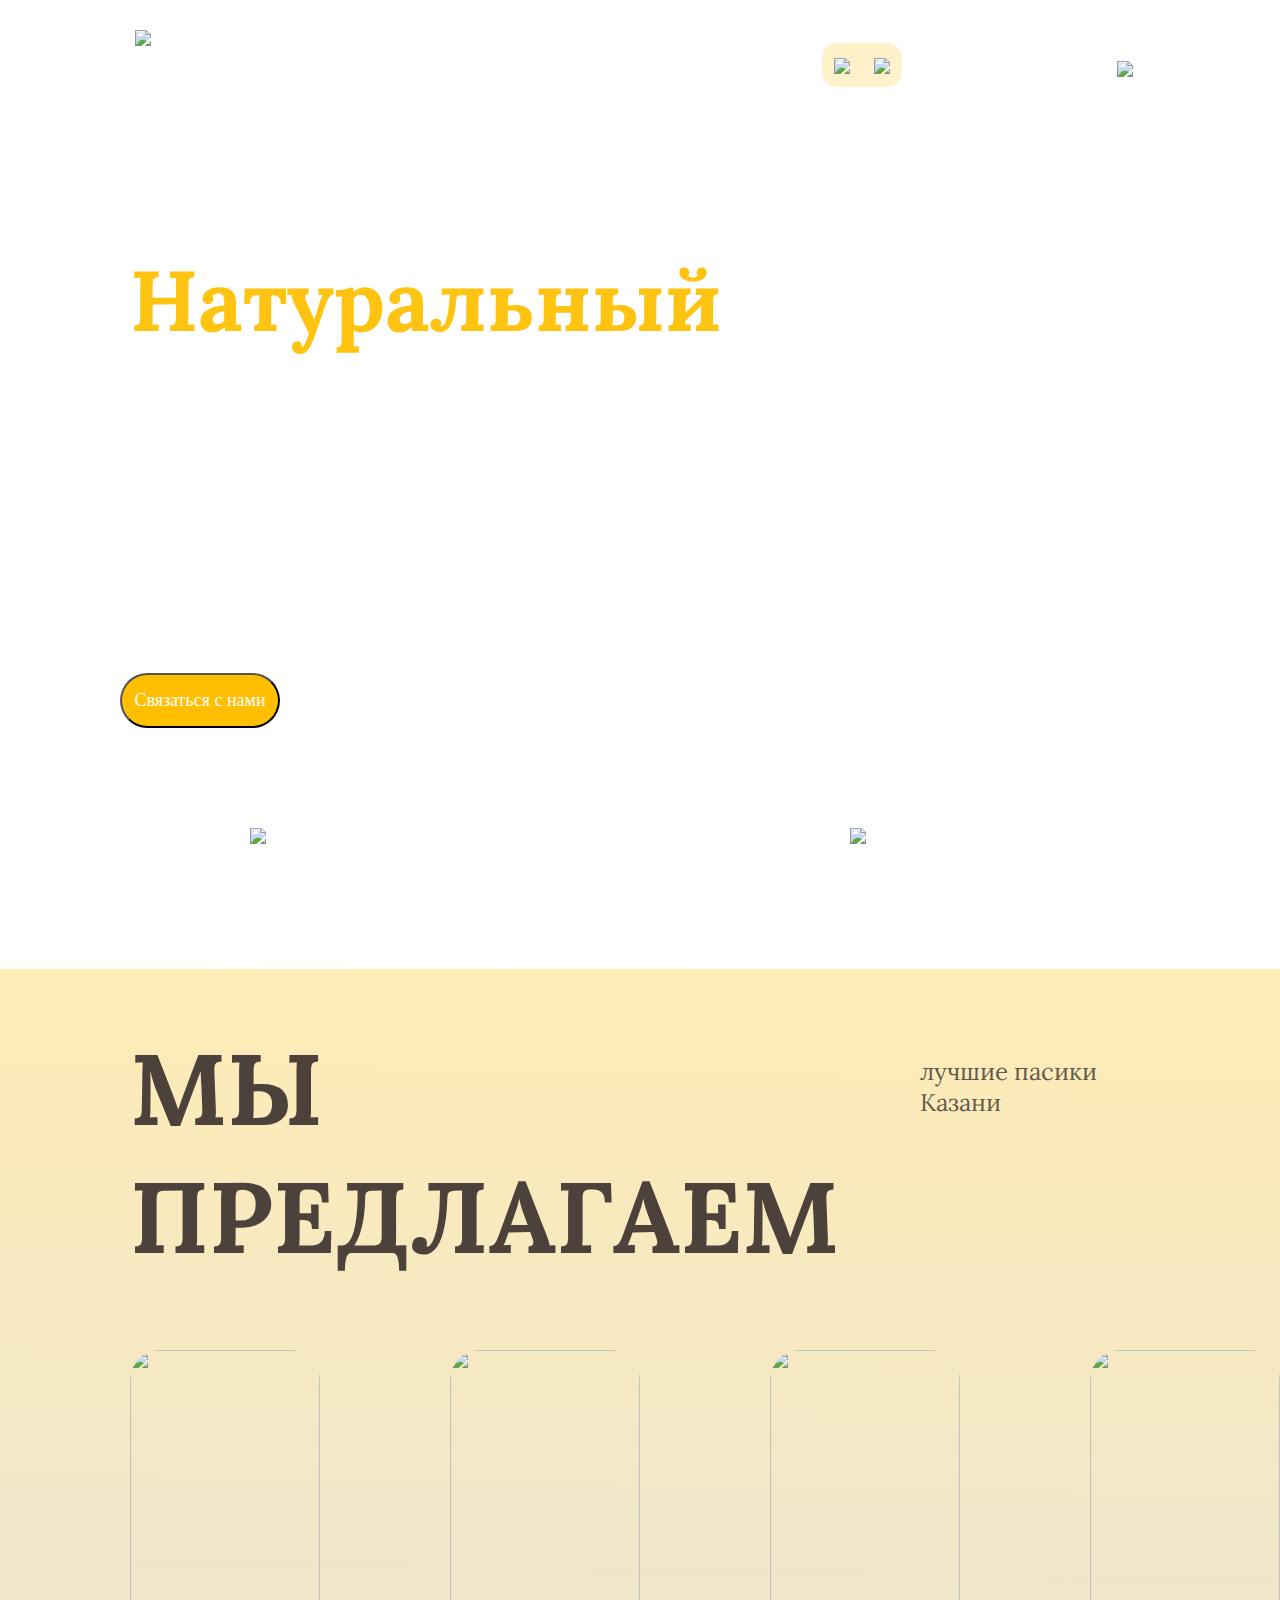
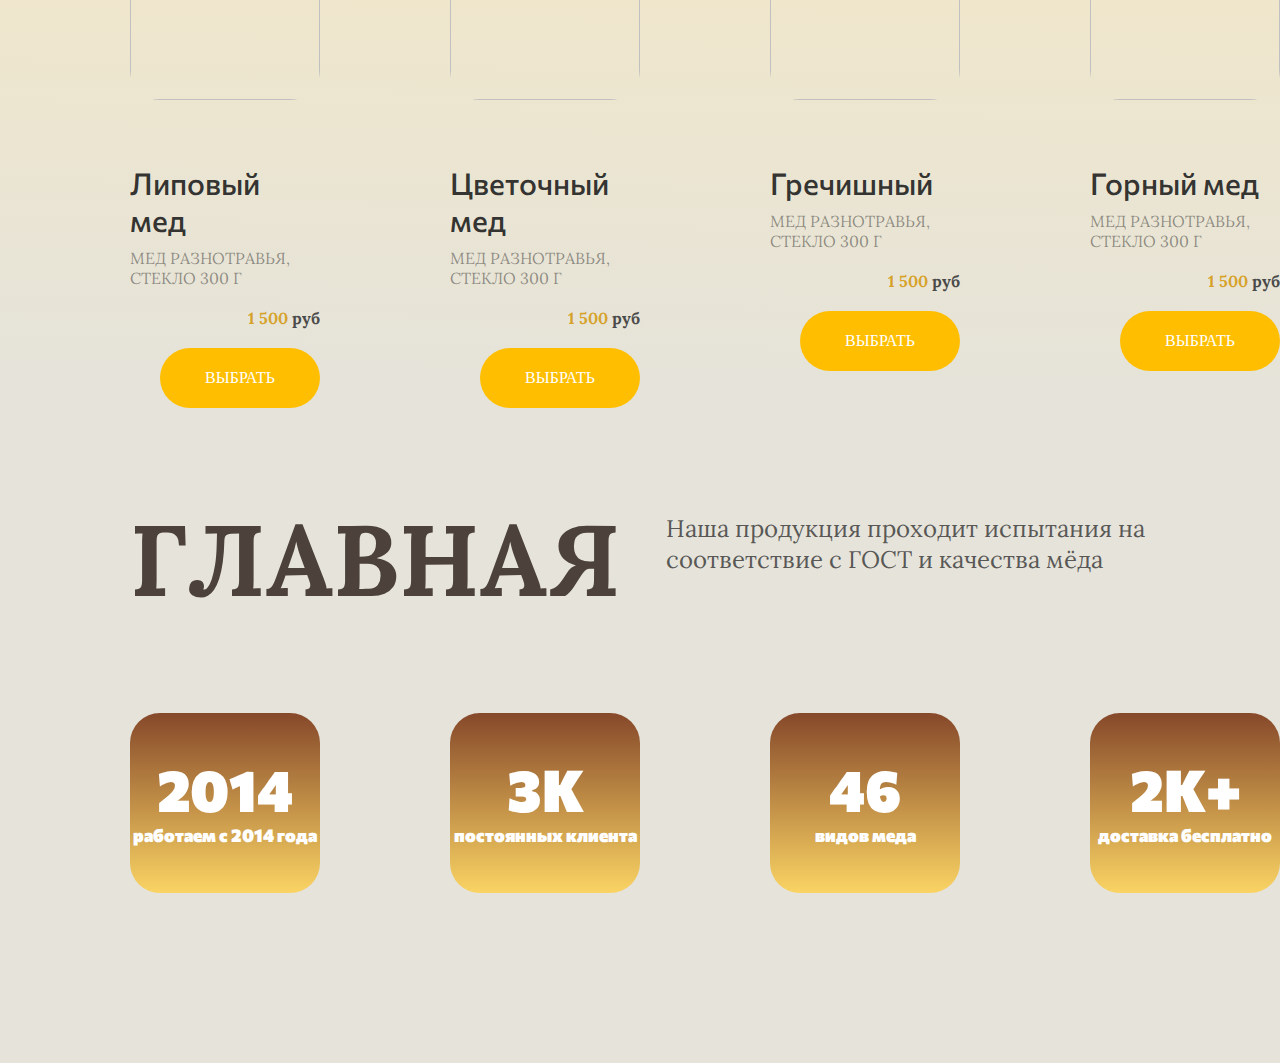
==== index.html @ ee495e3a "first" ====
<!DOCTYPE html>
<html lang="en">
<head>
    <meta charset="UTF-8">
    <meta name="viewport" content="width=device-width, initial-scale=1.0">
    <title>Медовые соты</title>
    <link rel="stylesheet" href="style.css"> 
</head>
<body>
    <main>
        <section class="section1">
            <header>
                <div class="img-icon-header">
                    <img src="img/free-icon-honeycomb-4511518.png">
                </div>
                <div class="icon-text">
                    <h4 style="font-family:  Oswald; font-size: 18px;">Медовые соты</h4>
                    <p style="font-family:  Open Sans; font-size: 13px;">Мед и другие продукты пчеловодства</p>
                </div>
                <div class="contact" id="contact">
                    <div class="icon-contact"><a href="#"><img src="img/free-icon-vk-logo-of-social-network-39699.png"></div></a>
                    <div class="icon-contact"><a href="#"><img src="img/free-icon-youtube-152810.png"></div></a>
                </div>
                <div class="contact-number" id="contact-number">
                    <p style="font-family:  Oswald; font-size: 16px;">+7(000)000-00-00</p>
                    <p style="font-family:  Open Sans; font-size: 12px;">Казань</p>
                </div>
                
                <button class="icon-menu" id="burger-btn"><img src="img/icon-menu.png"></button>
                <div id="burger-menu" class="burger-menu">
                    <a class="nav-items-menu" href="#">ГЛАВНАЯ</a>
                    <a class="nav-items-menu" href="#">ПРОДУКЦИЯ</a>
                    <a class="nav-items-menu" href="#">О КОМПАНИИ</a>
                    <a class="nav-items-menu" href="#">НОВОСТИ</a>
                    <a class="nav-items-menu" href="#">ОТЗЫВЫ</a>
                    <a class="nav-items-menu" href="#">КОНТАКТЫ</a>
                </div>

            
            </header>
            <div class="box-text1">
                <div><h2 style="font-family: Lora, sans-serif; padding-left: 10px; font-size: 85px; color: rgba(255, 190, 0, 0.93); height: 70px;">Натуральный</h2></div>
                <div><h1 style="font-family:  Montserrat; font-size: 200px; font-weight: 900;">МЕД</h1></div>
                <div><p style="font-family:  Open Sans; font-size: 16px; padding-left: 10px;">фасован вручную<br> не разбавлен<br> произведен здоровыми пчелами</p></div>
                <button class="button1" id="myBtn">Связаться с нами</button>
                <div class="FonForm" id="modal">
                    <div class="Form">
                        <span class="close">&times;</span>
                        <h3 class="title-med-box">СВЯЗАТЬСЯ С НАМИ</h3>
                        <p class="text-form">Задайте вопрос и специалист проконсультирует<br>Вас через 10 минут</p>
                        <p class="tag-name">Имя:</p>
                        <input type="text" class="form-input" id="name">
                        <p class="tag-name">Телефон:</p>
                        <input type="" class="form-input" id="number">
                        <p class="tag-name">Коментарий:</p>
                        <input type="text "class="form-input" id="comment">
                        <button class="button" id="submit" type="reset">Отправить</button>
                        <div class="FonModal" id="FonModal">
                            <div class="modal" >
                                <span class="close2">&times;</span>
                                <h1>Заявка отправлена</h1>
                            </div>
                    </div>
                </div>
                <script src="javascript.js"></script>
            </div>
            <div class="quality">
                <div class="quality-box">
                    <img src="img/quality.png">
                    <div class="quality-text">
                        <h4 style='font-family: Oswald; font-size: 24px;'>Из экологически чистых районов</h4>
                        <p style='font-family: Oswald; font-size: 16px;'>Мы находимся в горах</p>
                    </div>
                </div>
                <div class="quality-box">
                    <img src="img/quality.png">
                    <div class="quality-text">
                        <h4 style='font-family: Oswald; font-size: 24px;'>Гарантия высокого результата</h4>
                        <p style='font-family: Oswald; font-size: 16px;'>Не содержит добавки и консерванты</p>
                    </div>
                </div>
            </div>
        </section>
        <section class="section2">
            <div class="head-section">
                <div class="head-section-left">
                    <h1>МЫ ПРЕДЛАГАЕМ</h1>
                </div>
                <div class="head-section-right">
                    <p>лучшие пасики Казани</p>
                </div>
            </div>
            <div style="display: flex;">
                <div class="med-box">
                    <img class="foto-med-box" src="img/Lp.png">
                    <h4 class="title-med-box">Липовый мед</h4>
                    <p class="text-med-box">МЕД РАЗНОТРАВЬЯ, СТЕКЛО 300 Г</p>
                    <div class="price-med-box"><h6>1 500 <b>руб</b></h6></div>
                    <div class="button-med-box"><a href="#">ВЫБРАТЬ</a></div>
                </div>
                <div class="med-box">
                    <img class="foto-med-box" src="img/FM.png">
                    <h4 class="title-med-box">Цветочный мед</h4>
                    <p class="text-med-box">МЕД РАЗНОТРАВЬЯ, СТЕКЛО 300 Г</p>
                    <div class="price-med-box"><h6>1 500 <b>руб</b></h6></div>
                    <div class="button-med-box"><a href="#">ВЫБРАТЬ</a></div>
                </div>
                <div class="med-box">
                    <img class="foto-med-box" src="img/G.png">
                    <h4 class="title-med-box">Гречишный</h4>
                    <p class="text-med-box">МЕД РАЗНОТРАВЬЯ, СТЕКЛО 300 Г</p>
                    <div class="price-med-box"><h6>1 500 <b>руб</b></h6></div>
                    <div class="button-med-box"><a href="#">ВЫБРАТЬ</a></div>
                </div>
                <div class="med-box">
                    <img class="foto-med-box" src="img/GM.png">
                    <h4 class="title-med-box">Горный мед</h4>
                    <p class="text-med-box">МЕД РАЗНОТРАВЬЯ, СТЕКЛО 300 Г</p>
                    <div class="price-med-box"><h6>1 500 <b>руб</b></h6></div>
                    <div class="button-med-box"><a href="#">ВЫБРАТЬ</a></div>
                </div>
            </div>
            <div class="head-section">
                <div class="head-section-left">
                    <h1>ГЛАВНАЯ</h1>
                </div>
                <div style="margin-top: 18px;" class="head-section-right">
                    <p>Наша продукция проходит испытания на<br> соответствие с ГОСТ и качества мёда</p>
                </div>
            </div>
            <div class="about">
                <div class="about-box">
                    <h2 class="about-title">2014</h2>
                    <p class="about-text">работаем с 2014 года</p>
                </div>
                <div class="about-box">
                    <h2 class="about-title">3K</h2>
                    <p class="about-text">постоянных клиента</p>
                </div>
                <div class="about-box">
                    <h2 class="about-title">46</h2>
                    <p class="about-text">видов меда</p>
                </div>
                <div class="about-box">
                    <h2 class="about-title">2K+</h2>
                    <p class="about-text">доставка бесплатно</p>
                </div>
            </div>
        </section>
        <section class="section3">
           
        </section>
        <section>
            
        </section>
        <section>
            
            
        </section>
    </main>
</body>
</html>
---- style.css ----
@import url('https://fonts.googleapis.com/css2?family=Lora:ital,wght@0,400;0,500;0,600;0,700;1,400;1,500;1,600;1,700&display=swap');
@import url('https://fonts.googleapis.com/css2?family=Montserrat:ital,wght@0,100;0,200;0,300;0,400;0,500;0,600;0,700;0,800;0,900;1,100;1,200;1,300;1,400;1,500;1,600;1,700;1,800;1,900&display=swap');
@import url('https://fonts.googleapis.com/css2?family=Commissioner:wght@100;200;300;400;500;600;700;800;900&family=Montserrat:ital,wght@0,100;0,200;0,300;0,400;0,500;0,600;0,700;0,800;0,900;1,100;1,200;1,300;1,400;1,500;1,600;1,700;1,800;1,900&display=swap');
*{
    box-sizing: border-box;
    margin: 0;
    padding: 0;
}
html,body,main{
    height: 100%;
}
body{

}
main{
    
}
img{
    width: 100%;
}
header{
    padding: 30px 0 0 135px;
    display: flex;
    color: white; 
}
a{
    text-decoration: none;
    color:white;
}
b{
    color: #4A4A4A;;
}
.section1{
    background: url(img/Фон1.png) no-repeat;
    background-size: 100%;
}
.img-icon-header{
    width: 70px;
    height: 70px;
}
.icon-text{
    margin: 17px 0 0 5px;
}
.icon-menu{
    margin: 5px;
    width: 70px;
    height: 70px;
    margin-right: 120px;
    background:none;
    border:none;
    transition: all 300ms ease-in;
}

.icon-menu.show1{
    transform: translateX(-50px);
}
.contact.show2{
    transform: translateX(-50px);
}
.contact-number.show3{
    transform: translateX(-50px);
}

.icon-menu:hover{
    margin: 10px 120px 10px 15px;
    padding-right: 5px;
    width: 60px;
    height: 60px;
    cursor: pointer;

}
.nav-items-menu{
    height: 70px;
    padding: 0 20px;
    display: flex;
    align-items: center;
    justify-content: left;
    cursor: pointer;
}
.nav-items-menu:hover{
    background: rgba(255, 190, 0, 0.70);
}



.burger-menu{
    position: fixed;
    right: 0;
    top: 0;
    background-color: rgba(0, 0, 0, 0.9);
    height: 100%;
    width: 170px;
    transform: translateX(170px);
    transition: all 300ms ease-in;
}
.burger-menu.show{
    transform: translateX(0);
}

.contact{
    display: flex;
    width: 80px;
    height: 44px;
    margin: 13px 5px 0 auto;
    border-radius: 15px;
    background: linear-gradient(0deg, rgba(255, 255, 255, 0.70) 0%, rgba(255, 255, 255, 0.70) 100%), rgba(255, 190, 0, 0.70);
    transition: all 300ms ease-in;
}
.icon-contact{
    width: 20px;
    height: 20px;
    margin: 15px 12px 0 12px;
}
.contact-number{
    margin: 20px 30px 0 30px;
    transition: all 300ms ease-in;
}
.box-text1{
    color: white;
    margin: 135px 0 0 120px;
    
}
.button{
    width: 160px;
    height: 55px;
    border-radius: 72px;
    background: #FFBE00;
    font-family: Oswald;
    color:white;
    font-size: 20px;
    text-align: center;
    margin: 35px 0 0 80px;
}
.button1{
    width: 160px;
    height: 55px;
    border-radius: 72px;
    background: #FFBE00;
    font-family: Oswald;
    color:white;
    font-size: 18px;
    text-align: center;
    margin:  60px 0 0 0;
    transition: all 300ms ease-in;
}

.button1:hover{
    width: 150px;
    height: 45px;
    margin: 65px 5px 5px 5px;
    font-size: 17px;
}


.quality{
    display: flex;
    margin: 100px 0 0 130px;
    color:white;
}
.quality-box{
    display: flex;
    width: 500px;
    height: 75px;
    margin: 0 100px 66px 0;
    padding: 0 0 0 0;
}
.quality-text{
    width: 2200px;
    height: 80px;
    margin: 16px 0 0 30px;
}
.section2{
    background:  linear-gradient(181deg, rgba(255, 232, 166, 0.83) 0.52%, #E5E3DA 60.5%);
    background-size: 100%;
    padding: 0 0 20px 0;
}
.head-section{
    display: flex;
    margin: 0 0 0 130px;
    padding: 55px 0 0 0;
}
.head-section-right{
    color: rgba(26, 26, 26, 0.71);
    font-family: Lora;
    font-size: 24px;
    margin: 32px 135px 0 0;
}
.head-section-left{
    color: #4C423B;
    font-family: Lora;
    font-size: 50px;
    font-weight: 700;
    margin: 0 auto 0 0;
}
.med-box{
    width: 300px;
    height: 600px;
    margin: 70px 0 90px 130px;
    border-radius: 35px;
    
}
.foto-med-box{
    height: 350px;
    border-radius: 30px;
    transition: all 200ms ease-in;
}
.foto-med-box:hover{
    height: 365px;
    width: 315px;
    margin: -10px 0 0 -10px;
    
}
.title-med-box{
    color: rgba(27, 27, 27, 0.90);
    font-family: Commissioner;
    font-size: 30px;
    font-weight: 500;
    margin: 40px 0 0 0;
    padding: 20px 20px 0 0;
}
.text-med-box{
    color: rgba(27, 27, 27, 0.45);
    font-family: Lora;
    font-size: 16px;
    margin: 10px 0 0 0;
}
.price-med-box{
    color: rgba(211, 147, 0, 0.81);
    font-family: Lora;
    font-size: 24px;
    font-style: normal;
    font-weight: 700;
    margin: 20px 0 0 0;
    text-align: right;
}
.button-med-box{
    border-radius: 72px;
    background: #FFBE00;
    width: 160px;
    height: 60px;
    text-align: center;
    padding: 21px 0 0 0;
    margin: 20px 0 0 auto;
}
.about{
    display: flex;
    text-align: center;
}
.about-box{
    width: 300px;
    height: 180px;
    border-radius: 30px;
    background: linear-gradient(180deg, rgba(112, 37, 1, 0.81) 0%, rgba(255, 208, 72, 0.81) 100%);
    margin: 90px 0 150px 130px;
}
.about-box:hover{
    width: 310px;
    height: 190px;
    margin: 85px 0 145px 125px;
    font-size: ;
}
.about-title{
    color: #FFF;
    font-family: Commissioner;
    font-size: 58px;
    font-weight: 900;
    margin-top: 40px;
}
.about-text{
    color: #FFF;
    font-family: Commissioner;
    font-size: 18px;
    font-weight: 900;
}
.FonForm{
    background-color: rgba(0, 0, 0, 0.81);
    display: none;
    position: fixed;
    top: 0;
    left: 0;
    right: 0;
    height: 100%;
    width: 100%;
    overflow: auto;
    align-items:center;
}
.Form{
    margin: 10% auto 0 auto;
    padding: 0 30px 0 30px;
    width: 375px;
    height: 510px;
    background-color:white;
    border-radius: 35px;
    filter: drop-shadow(0px 8px 8px rgba(0, 0, 0, 0.25));
    color:black;
    
}
.FonModal{
    background-color: rgba(0, 0, 0, 0.1);
    display: none;
    position: fixed;
    top: 0;
    left: 0;
    right: 0;
    overflow: auto;
    align-items:center;
    height: 100%;
    width: 100%;
}

.modal{
    margin: 40% auto 0 auto;
    padding: 0 30px 0 30px;
    width: 375px;
    height: 200px;
    background-color: #FFBE00;
    font-size: 24px;
    border-radius: 35px;
    border: 3px solid #ca9d17;
    color:white;
    padding: 20% 0 0 27px;
}
.close2{
    position: absolute;
    color:red;
    float: right;
    font-size: 32px;
    font-weight: bold;
    top: 160px;
    right: 20px;
    cursor:pointer;
}


.text-form{
    font-size: 14px;
    margin: 25px 0;
}
.form-input{
    width: 100%;
    height: 40px;
    border-radius: 14px;
    border: 1px solid #D9D9D9;
    background: #D9D9D9;
}

.tag-name{
    font-size: 18px;
    margin: 15px 0 5px 0;
}

.close{
    position: absolute;
    color:red;
    float: right;
    font-size: 32px;
    font-weight: bold;
    top: 10px;
    right: 20px;
    cursor:pointer;
}
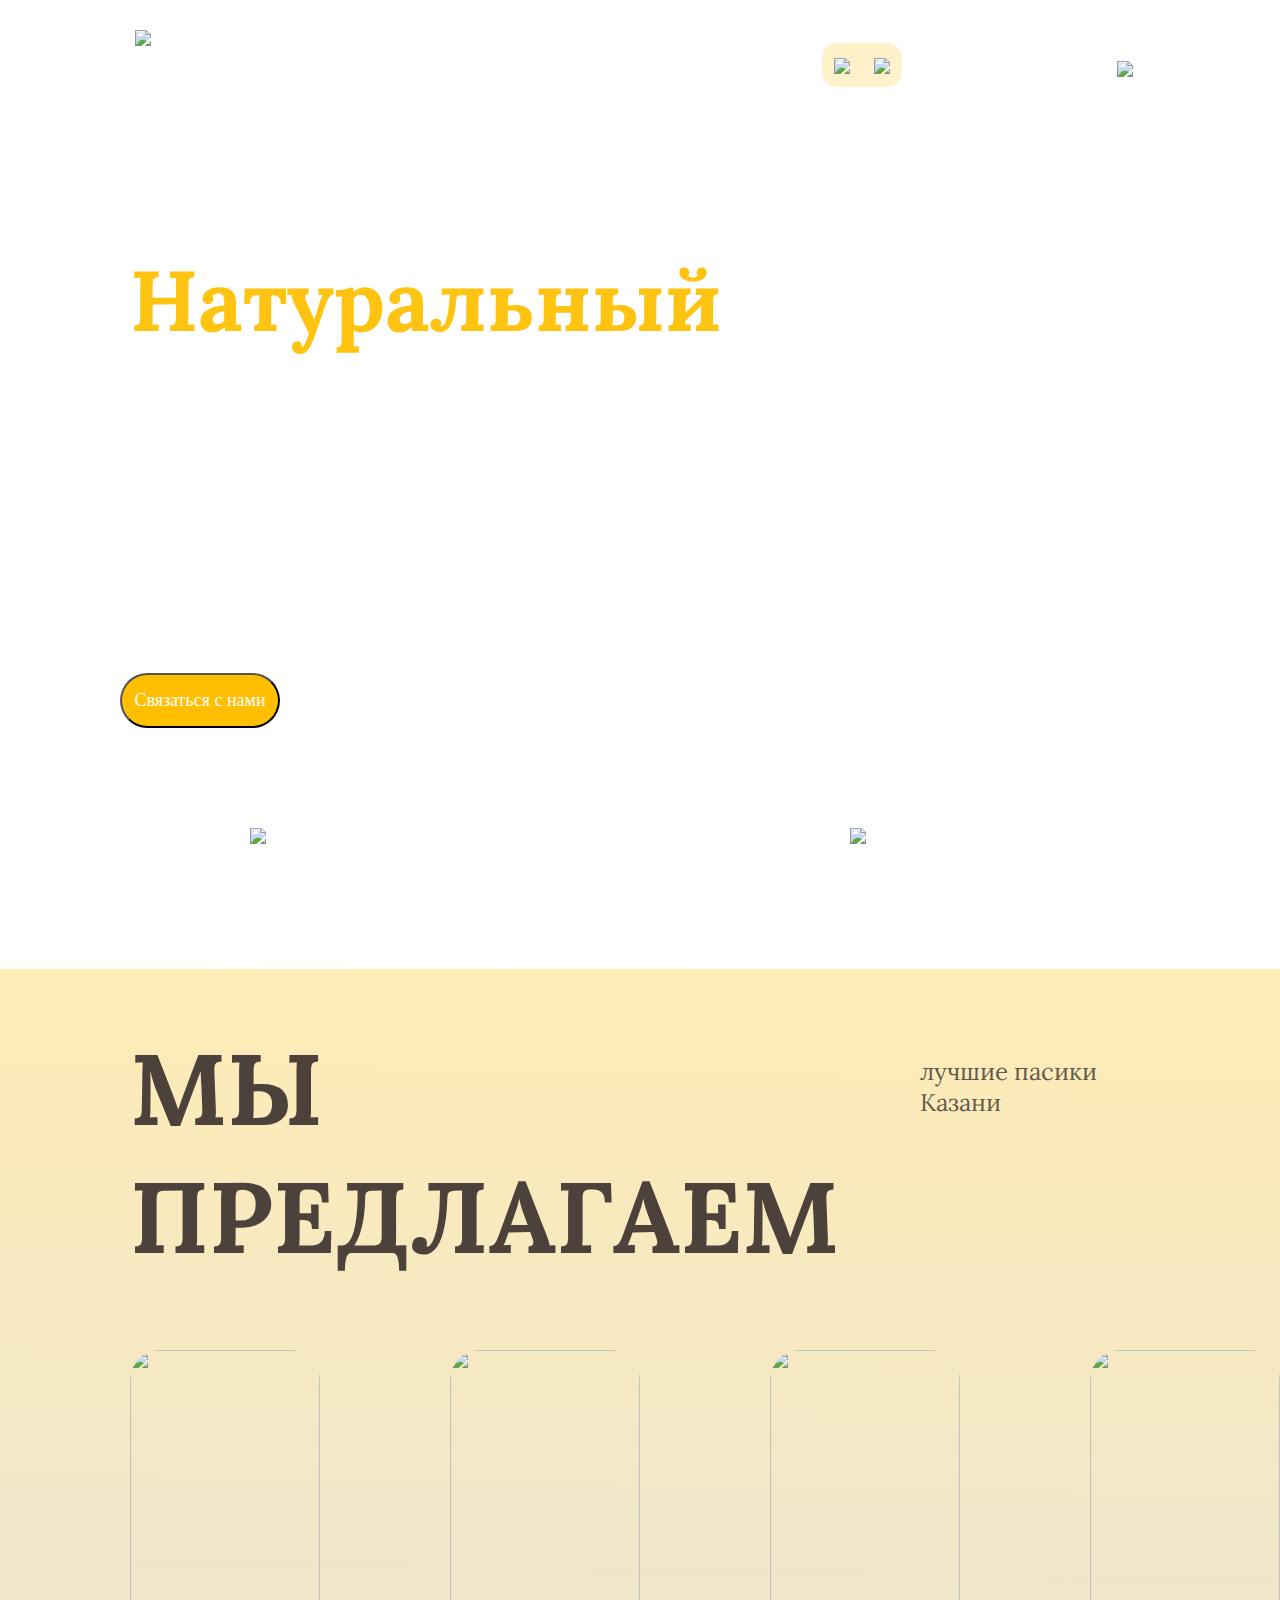
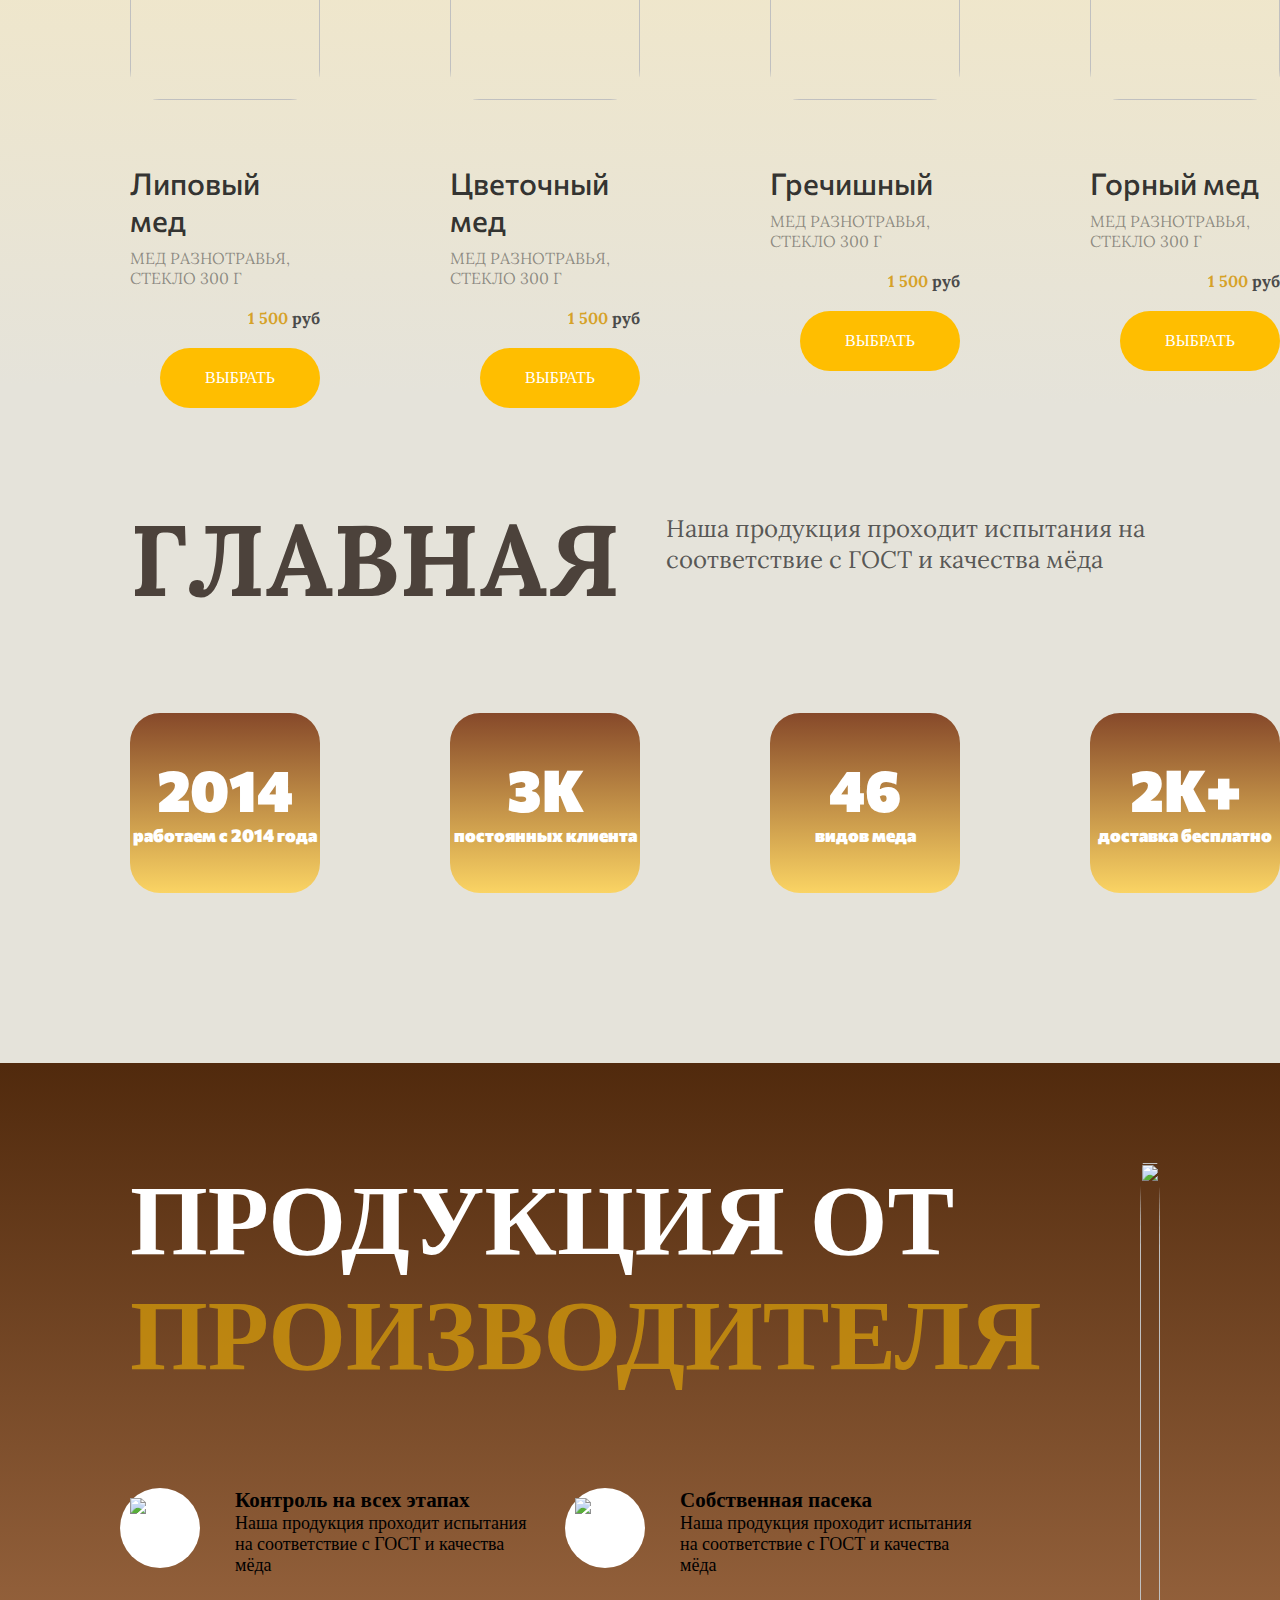
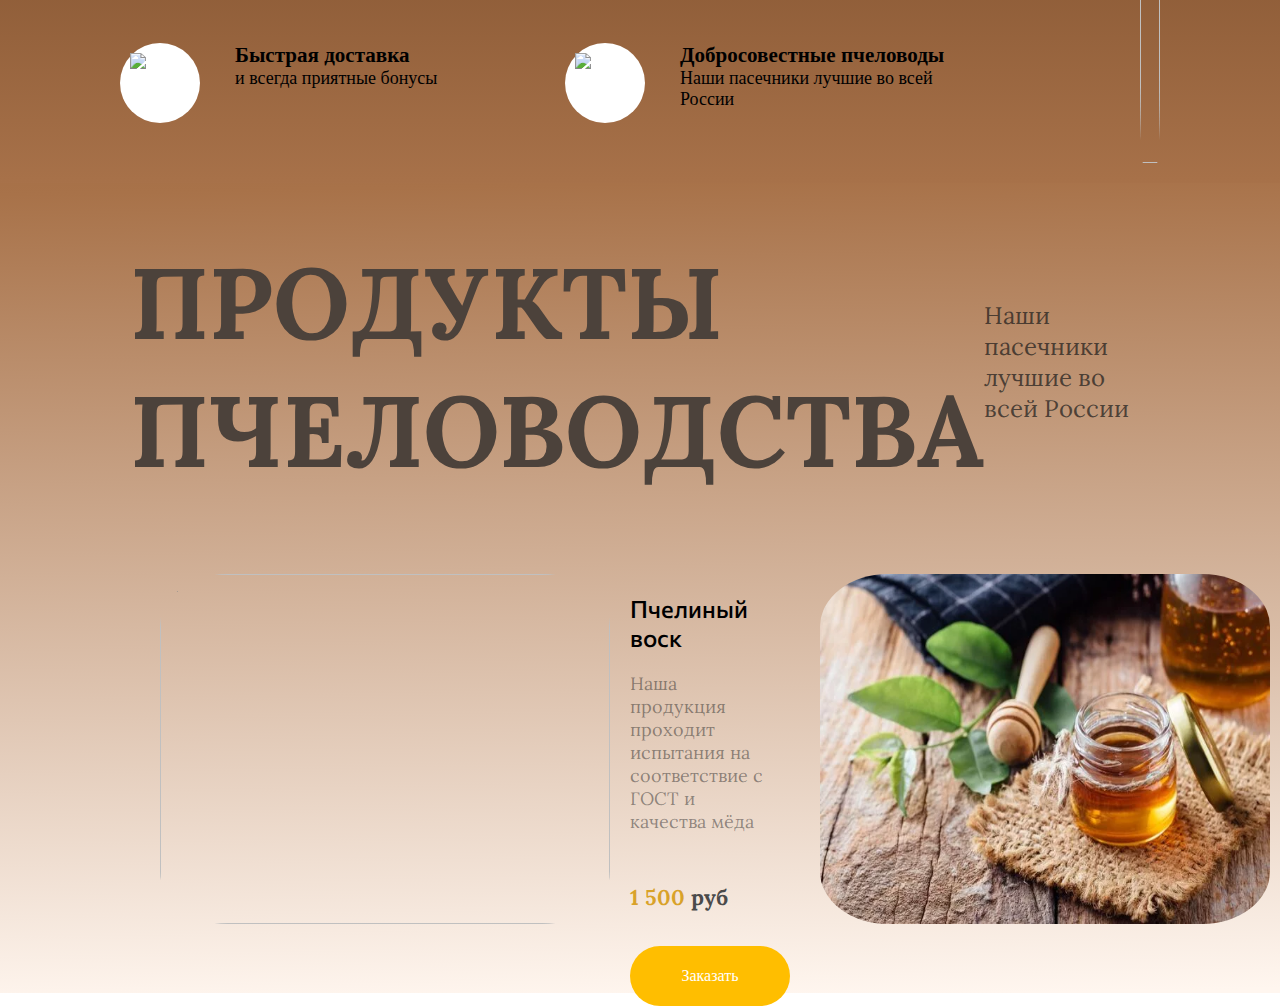
==== commit 6e4e0d1d: "Med-1" ====
--- a/index.html
+++ b/index.html
@@ -148,14 +148,88 @@
             </div>
         </section>
         <section class="section3">
-           
-        </section>
-        <section>
+            <div>
+                <div class="head-section2-left">
+                    <h1><b style="color: white;">ПРОДУКЦИЯ ОТ</b><br> ПРОИЗВОДИТЕЛЯ</h1>
+                </div>
+                <div class="box-all-content">
+                    <div class="line-box">
+                        <div class="fon-icon"><img src="img/free-icon-honey-2770761.png"></div>
+                        <div class="text-content">
+                            <h3>Контроль на всех этапах</h3>
+                            <p>Наша продукция проходит испытания на соответствие с ГОСТ и качества мёда</p>
+                        </div>
+                    </div>
+                    <div class="line-box">
+                        <div class="fon-icon"><img src="img/free-icon-bee-box-6328151.png"></div>
+                        <div class="text-content">
+                            <h3>Собственная пасека</h3>
+                            <p>Наша продукция проходит испытания на соответствие с ГОСТ и качества мёда</p>
+                        </div>
+                    </div>
+                </div>
+                <div class="box-all-content">
+                    <div class="line-box">
+                        <div class="fon-icon"><img src="img/free-icon-bee-1772167.png"></div>
+                        <div class="text-content">
+                            <h3>Быстрая доставка</h3>
+                            <p>и всегда приятные бонусы</p>
+                        </div>
+                    </div>
+                    <div class="line-box">
+                        <div class="fon-icon"><img src="img/free-icon-honeycomb-4511601.png"></div>
+                        <div class="text-content">
+                            <h3>Добросовестные пчеловоды</h3>
+                            <p>Наши пасечники лучшие во всей России</p>
+                        </div>
+                    </div>
+                </div>
+            </div>
+            <div class="med-photo-r">
+                <img style="border-radius: 15%; height: 600px;" src="img/med-sehn3.webp">
+            </div>
+        </section>
+        <section class="section4">
+                <div class="head-section">
+                    <div class="head-section-left">
+                        <h1>ПРОДУКТЫ <br> ПЧЕЛОВОДСТВА</h1>
+                    </div>
+                    <div class="head-section-right">
+                        <p style="margin-top: 30px;">Наши пасечники лучшие во всей России</p>
+                    </div>
+                    </div>
+                    <div>
+                        <div class="box-section4">
+                            <div>
+                                <img class="img-section4" src="img/54739744_2.webp">
+                            </div>
+                            <div>
+                                <h4 class="title-box-section4">Пчелиный воск</h4>
+                                <p class="text-box-section4">Наша продукция проходит испытания на соответствие с ГОСТ и качества мёда</p>
+                                <div class="box-btn">
+                                    <div class="price-med-box" style="text-align: left; font-size: 32px;"><h6>1 500 <b>руб</b></h6></div>
+                                    <div class="button-med-box" style="margin: 35px 0 0 0;"><a href="#">Заказать</a></div>
+                                </div>
+                            </div>
+                            <div>
+                                <img class="img-section4" src="Img/55015138_2.webp">
+                            </div>
+                            <div>
+                                <h4 class="title-box-section4">Прополис</h4>
+                                <p class="text-box-section4">Наша продукция проходит испытания на соответствие с ГОСТ и качества мёда</p>
+                                <div class="box-btn">
+                                    <div class="price-med-box" style="text-align: left; font-size: 32px;"><h6>1 500 <b>руб</b></h6></div>
+                                    <div class="button-med-box" style="margin: 35px 0 0 0;""><a href="#">Заказать</a></div>
+                                </div>
+                            </div>
+                        </div>
+                    </div>
+                </div>
+            </div>
+        </section>
+        <section class="section5">
             
-        </section>
-        <section>
-            
-            
+        
         </section>
     </main>
 </body>
--- a/style.css
+++ b/style.css
@@ -257,7 +257,6 @@
     width: 310px;
     height: 190px;
     margin: 85px 0 145px 125px;
-    font-size: ;
 }
 .about-title{
     color: #FFF;
@@ -309,16 +308,15 @@
 }
 
 .modal{
-    margin: 40% auto 0 auto;
-    padding: 0 30px 0 30px;
-    width: 375px;
-    height: 200px;
+    margin: 45% auto 0 auto;
+    padding: 65px 0 0 25px;
+    width: 320px;
+    height: 180px;
     background-color: #FFBE00;
-    font-size: 24px;
+    font-size: 20px;
     border-radius: 35px;
     border: 3px solid #ca9d17;
     color:white;
-    padding: 20% 0 0 27px;
 }
 .close2{
     position: absolute;
@@ -326,8 +324,8 @@
     float: right;
     font-size: 32px;
     font-weight: bold;
-    top: 160px;
-    right: 20px;
+    top: 180px;
+    right: 50px;
     cursor:pointer;
 }
 
@@ -360,13 +358,89 @@
     cursor:pointer;
 }
 
-
-
-
-
-
-
-
-
-
-
+.section3{
+    display: flex;
+    background:linear-gradient(180deg, #512A0D 0.34%, #FDB885 198.68%);
+    width: 100%;
+    height: 80%;
+}
+.head-section2-left{
+    color: rgba(255, 190, 0, 0.53);
+    font-size: 50px;
+    margin: 0 0 0 130px;
+    padding: 100px 0 55px 0;
+}
+.med-photo-r{
+    padding: 100px 0 0 0;
+    margin: 0 120px 0 auto;
+    border-radius: 15px;
+}
+.box-all-content{
+    display: flex;
+    margin: 0 20px 0 120px;
+    font-size: 18px;
+}
+.fon-icon{
+    background-color:white;
+    border-radius: 50%;
+    width: 80px;
+    height: 80px;
+    padding: 10px;
+    margin: 0 35px 35px 0;
+}
+.line-box{
+    display: flex;
+    margin-top: 40px;
+}
+.text-content{
+    width: 300px;
+    margin-right: 30px;
+}
+.section4{
+    height: 90%;
+    background: linear-gradient(179deg, #512A0D -98.19%, #A87249 1.41%, #FFF6EF 99.41%), linear-gradient(179deg, #513E0D -98.19%, #A87249 1.41%, #FFF6EF 99.41%);
+
+}
+
+.box-section4{
+    display: flex;
+    margin: 80px 130px 0 130px;
+}
+.img-section4{
+    width: 450px;
+    height: 350px;
+    border-radius: 15%;
+    margin-left: 30px;
+}
+.title-box-section4{
+    font-family: Commissioner;
+    font-size: 24px;
+    font-style: normal;
+    font-weight: 500;
+    line-height: normal;
+    margin: 20px;
+}
+.text-box-section4{
+    color: rgba(27, 27, 27, 0.45);
+    font-family: Lora;
+    font-size: 18px;
+    font-style: normal;
+    font-weight: 400;
+    line-height: normal;
+    margin: 20px;
+}
+.box-btn{
+    margin: 50px 0 0 20px;
+}
+
+
+
+
+
+
+
+
+
+
+
+
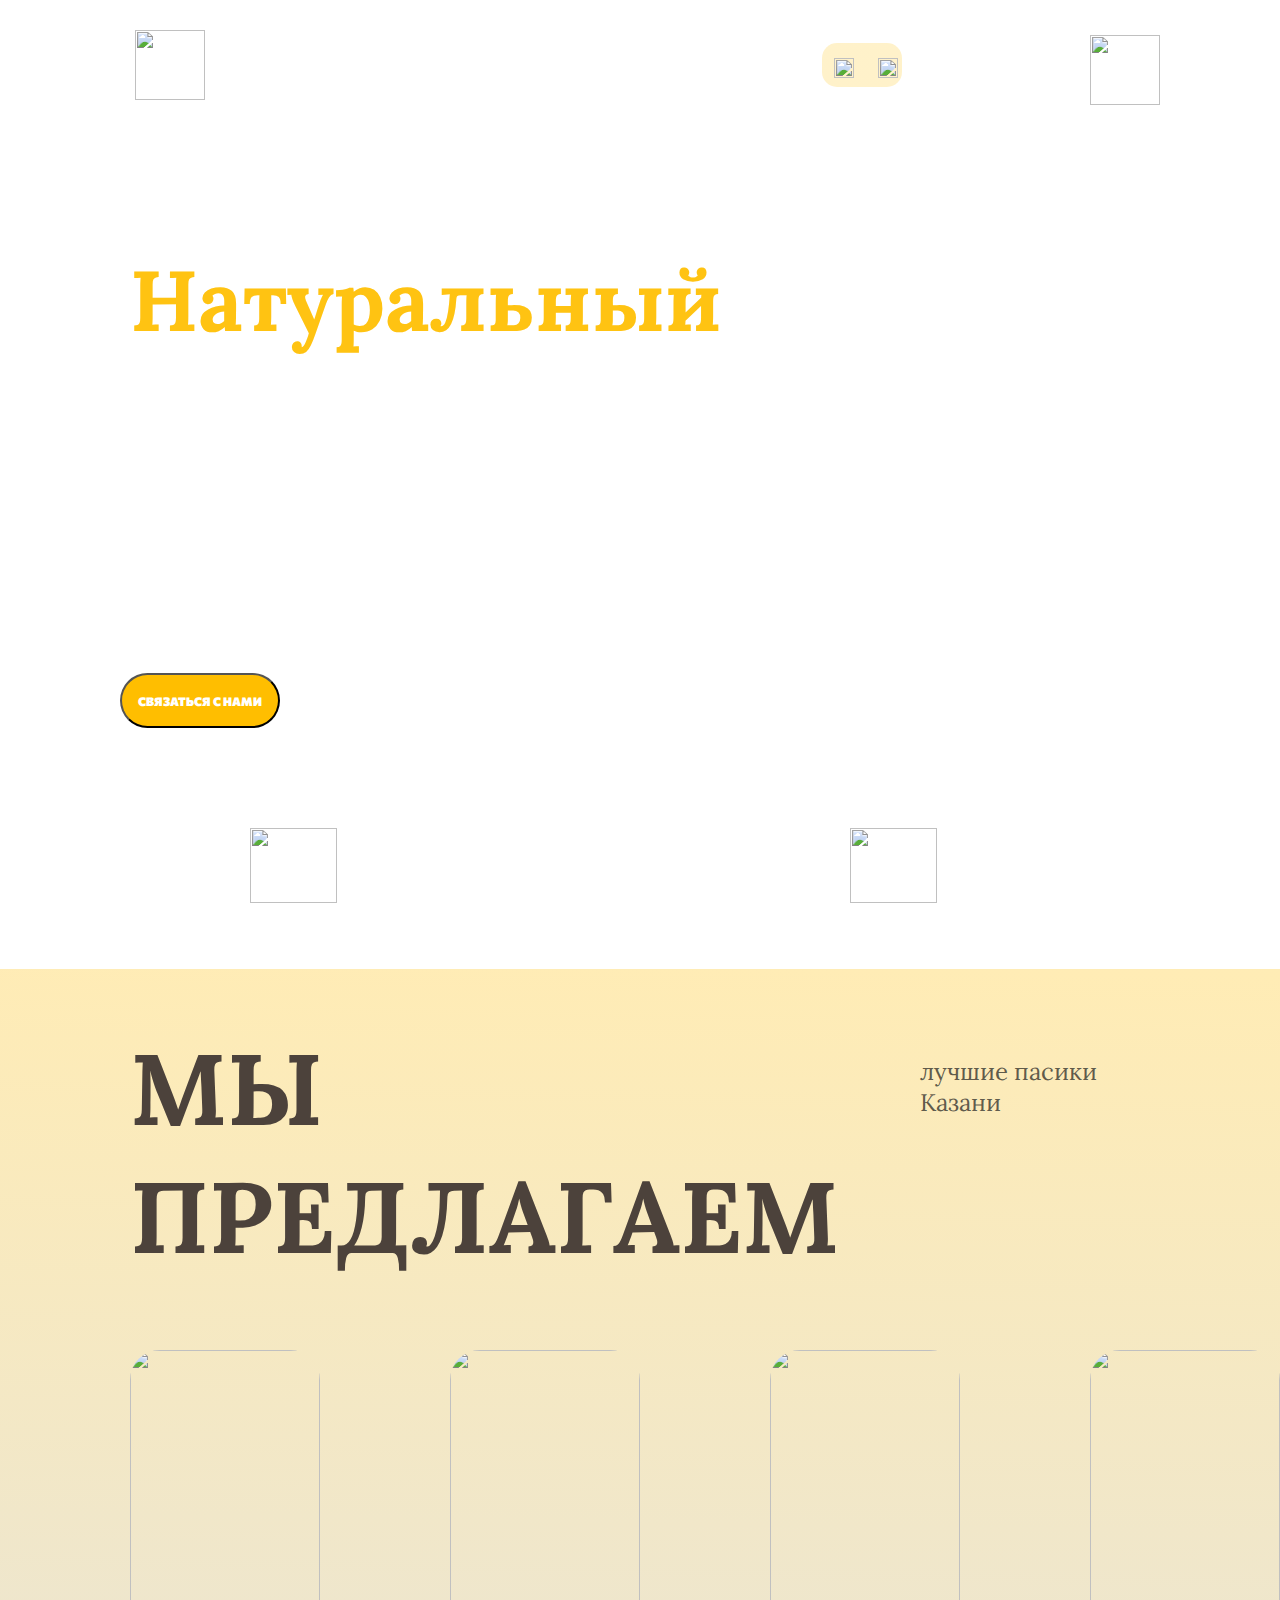
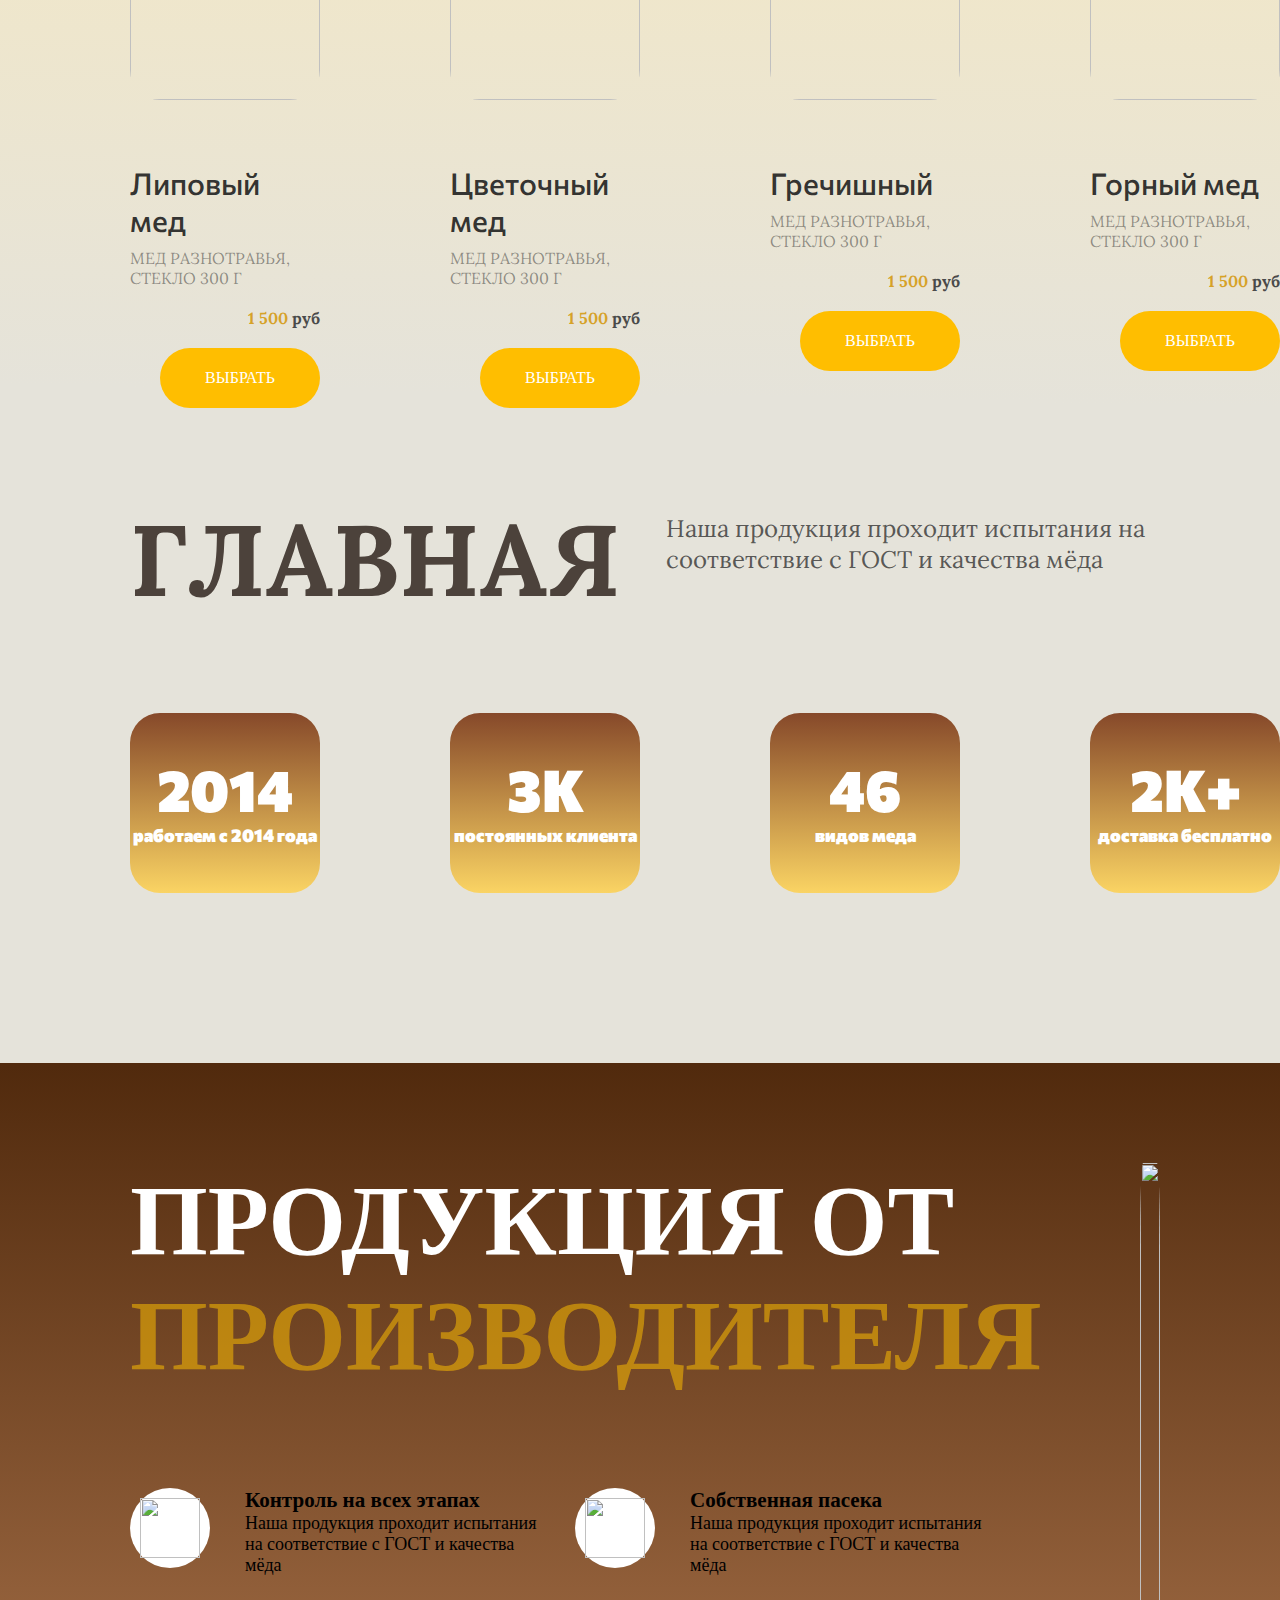
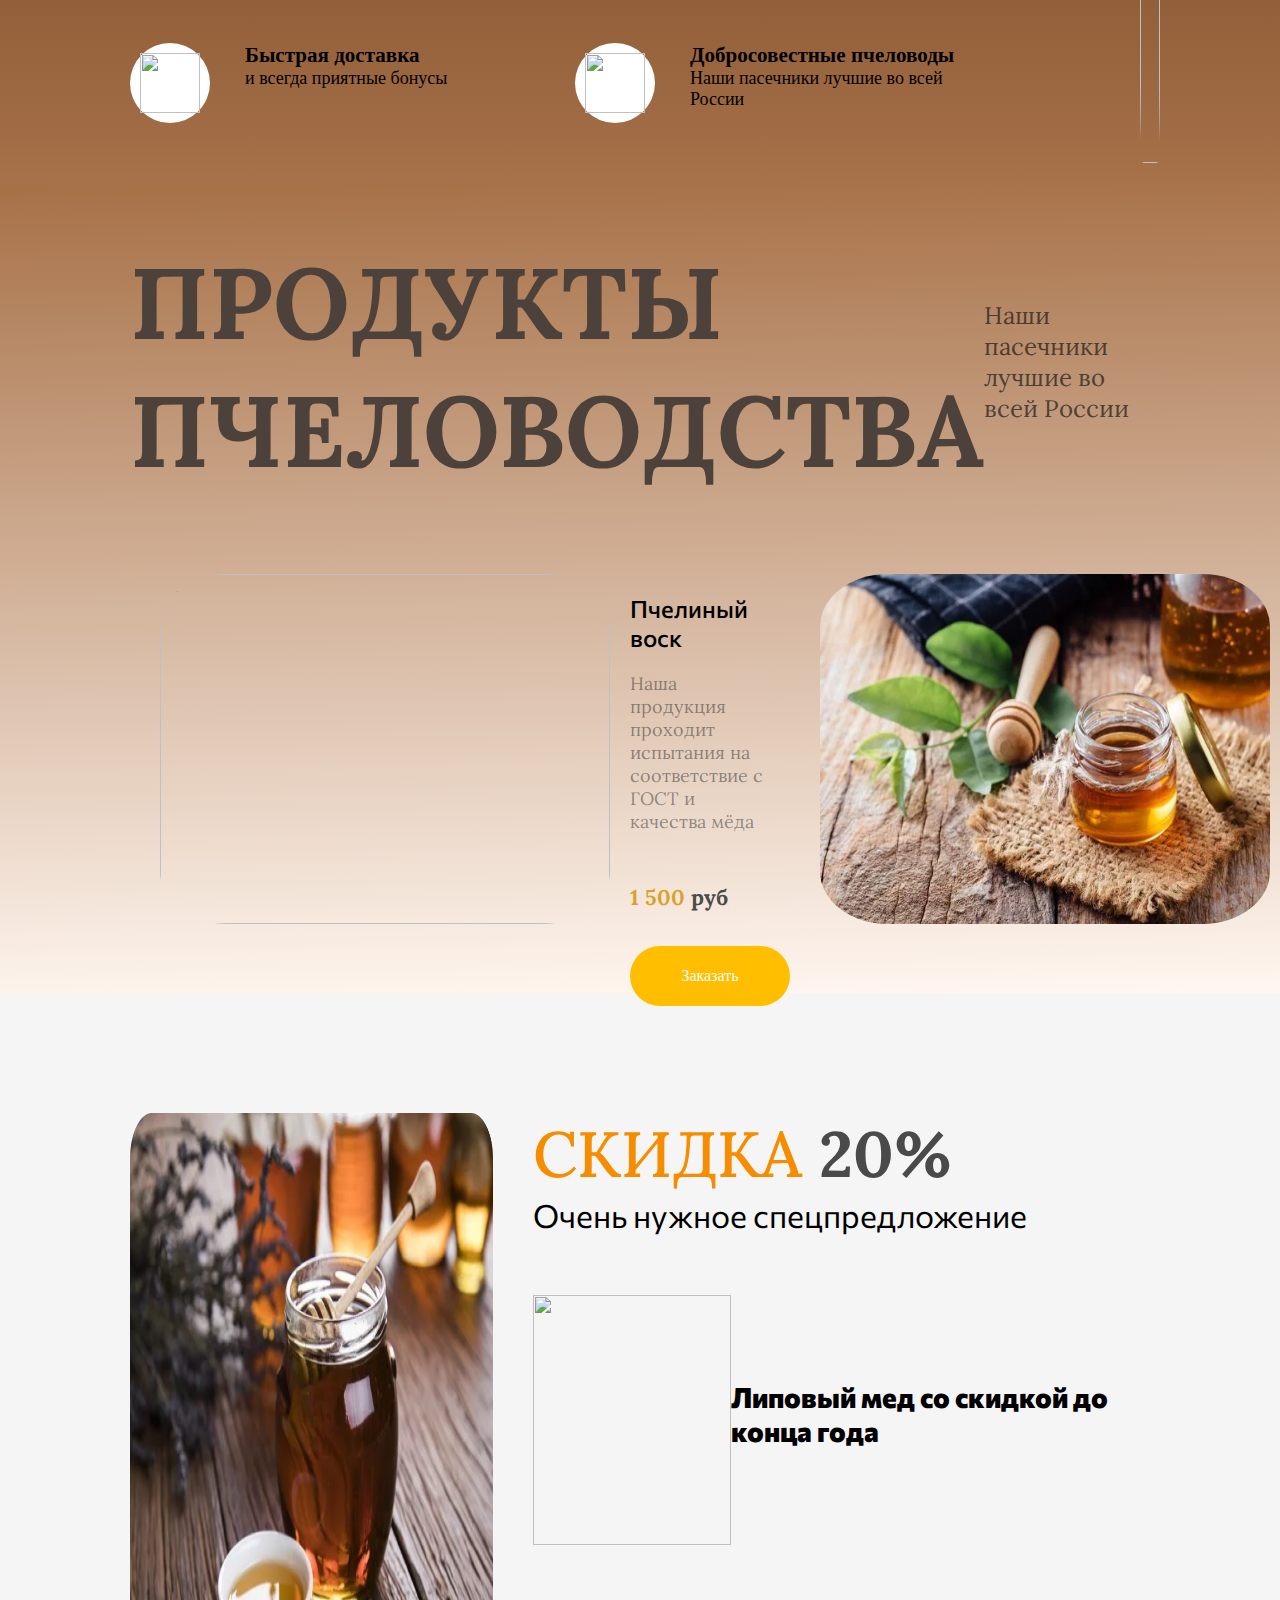
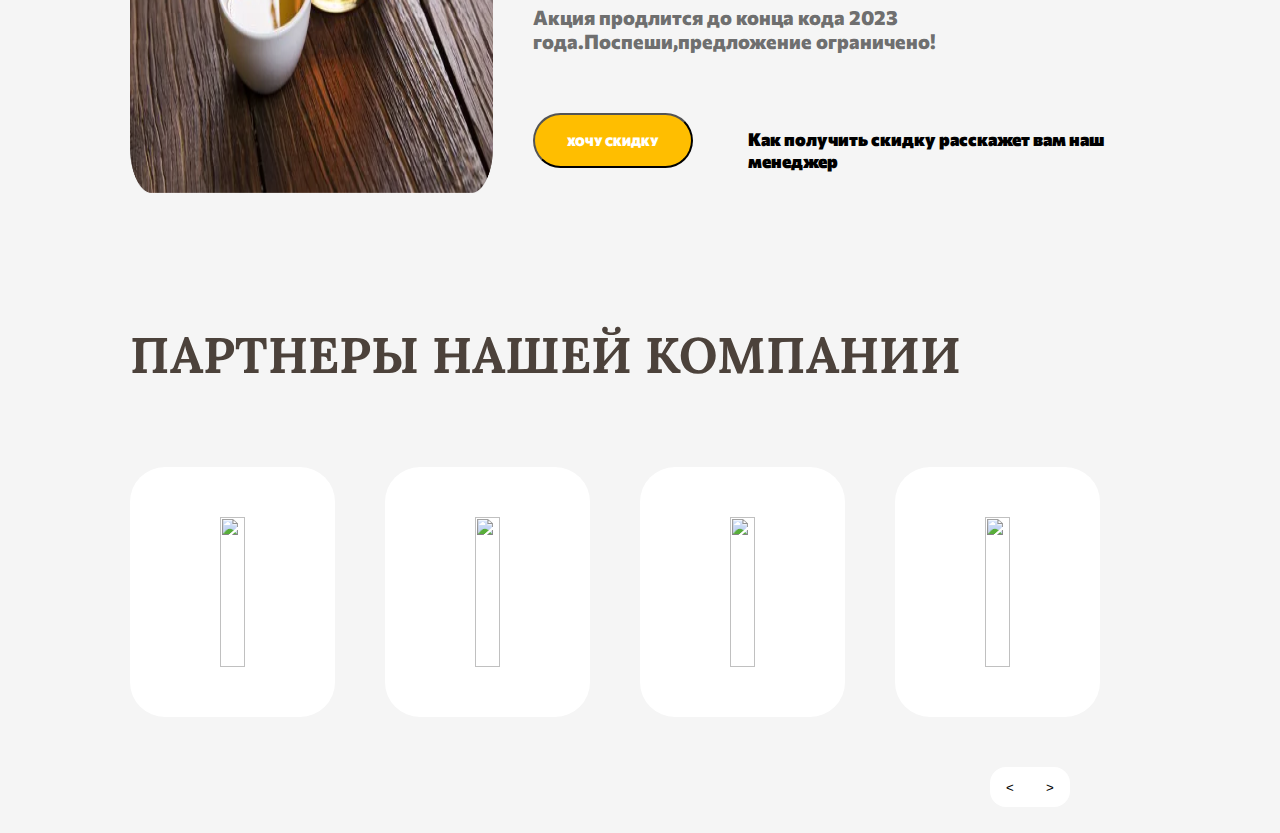
==== commit 58d6fa06: "med-3" ====
--- a/index.html
+++ b/index.html
@@ -42,7 +42,7 @@
                 <div><h2 style="font-family: Lora, sans-serif; padding-left: 10px; font-size: 85px; color: rgba(255, 190, 0, 0.93); height: 70px;">Натуральный</h2></div>
                 <div><h1 style="font-family:  Montserrat; font-size: 200px; font-weight: 900;">МЕД</h1></div>
                 <div><p style="font-family:  Open Sans; font-size: 16px; padding-left: 10px;">фасован вручную<br> не разбавлен<br> произведен здоровыми пчелами</p></div>
-                <button class="button1" id="myBtn">Связаться с нами</button>
+                <button class="button1" id="myBtn">СВЯЗАТЬСЯ С НАМИ</button>
                 <div class="FonForm" id="modal">
                     <div class="Form">
                         <span class="close">&times;</span>
@@ -62,7 +62,7 @@
                             </div>
                     </div>
                 </div>
-                <script src="javascript.js"></script>
+                <script src="main.js"></script>
             </div>
             <div class="quality">
                 <div class="quality-box">
@@ -228,9 +228,43 @@
             </div>
         </section>
         <section class="section5">
-            
-        
-        </section>
+            <div class="img-section-1">
+                <img src="Img/img-section-1.png">
+            </div>
+            <div >
+                <h1 class="title-box-section5">CКИДКА <b>20%</b></h1>
+                <p class="p-section5-1">Очень нужное спецпредложение</p>
+                <div style="display: flex; margin-top: 60px;">
+                    <div class="img-section-2">
+                        <img src="img/ss5.png">
+                    </div>
+                    <div>
+                        <h4 style="margin: 85px 0 0 0; color: #000; font-family: Commissioner; font-size: 28px; font-weight: 800;">Липовый мед со скидкой до конца года</h4>
+                    </div>
+                </div>
+                <p class="p-section5-2">Акция продлится до конца кода 2023 года.Поспеши,предложение ограничено!</p>
+                <div style="display: flex;">
+                    <div><button class="button1">ХОЧУ СКИДКУ</button></div>
+                    <div><h6 class="h6-section5">Как получить скидку расскажет вам наш менеджер</h6></div>
+                </div>
+            </div>
+        </section>
+        <section class="section6">
+            <h1 class="head-section-left">ПАРТНЕРЫ НАШЕЙ КОМПАНИИ</h1>
+            <div style="display: flex;">
+                <div class="img-section6"><img src="img/img-section6-1.png"></div>
+                <div class="img-section6"><img src="img/img-section6-2.png"></div>
+                <div class="img-section6"><img src="img/img-section6-3.png"></div>
+                <div class="img-section6"><img src="img/img-section6-4.png"></div>
+            </div>
+            <div class="sd-btn-box">
+                <button class="sd-btn" style="border-radius: 40% 0 0 40%;">&#60;</button>
+                <button class="sd-btn" style="border-radius: 0 40% 40% 0;">&#62;</button>
+            </div>
+        </section>
+        <footer>
+
+        </footer>
     </main>
 </body>
 </html>--- a/style.css
+++ b/style.css
@@ -17,6 +17,7 @@
 }
 img{
     width: 100%;
+    height: 100%;
 }
 header{
     padding: 30px 0 0 135px;
@@ -136,12 +137,13 @@
     height: 55px;
     border-radius: 72px;
     background: #FFBE00;
-    font-family: Oswald;
     color:white;
-    font-size: 18px;
+    font-size: 12px;
     text-align: center;
     margin:  60px 0 0 0;
     transition: all 300ms ease-in;
+    font-family: Commissioner;
+    font-weight: 900;
 }
 
 .button1:hover{
@@ -377,7 +379,7 @@
 }
 .box-all-content{
     display: flex;
-    margin: 0 20px 0 120px;
+    margin: 0 20px 0 130px;
     font-size: 18px;
 }
 .fon-icon{
@@ -433,14 +435,97 @@
     margin: 50px 0 0 20px;
 }
 
-
-
-
-
-
-
-
-
-
-
-
+.section5{
+    display: flex;
+    width: 100%;
+    height: 90%;
+    padding: 120px 130px 0 130px;
+    background-color: #F5F5F5;
+
+}
+.img-section-1{
+    width: 45%;
+    height: 680px;
+    margin-right: 40px;
+
+}
+.title-box-section5{
+    color: #F68C00;
+    font-family: Lora;
+    font-size: 64px;
+    font-style: normal;
+    font-weight: 500;
+    line-height: normal;
+}
+.p-section5-1{
+    color: #000;
+    font-family: Commissioner;
+    font-size: 32px;
+}
+.img-section-2{
+    width: 250px;
+    height: 250px;
+}
+.p-section5-2{
+    color: rgba(74, 74, 74, 0.80);
+    font-family: Commissioner;
+    font-size: 20px;
+    font-weight: 800;
+    margin-top: 60px;
+}
+.h6-section5{
+    color: #000;
+    font-family: Commissioner;
+    font-size: 18px;
+    font-weight: 900; 
+    margin-top: 75px;
+    margin-left: 55px;
+}
+
+.section6{
+    height: 70%;
+    width: 100%;
+    padding: 120px 130px 0 130px;
+    background-color: #F5F5F5;
+}
+.img-section6{
+    width: 450px;
+    height: 250px;
+    border-radius: 35px;
+    padding: 50px 90px;
+    background-color:#FFF;
+    margin: 80px 50px 0 0;
+}
+.sd-btn-box{
+    width: 80px;
+    display: flex;
+    margin-right: 80px;
+    margin-left: auto;
+    margin-top: 50px;
+
+}
+.sd-btn{
+    width: 40px;
+    height: 40px;
+    border: none;
+    background: #FFF;
+}
+.sd-btn:hover{
+    width: 40px;
+    height: 40px;
+    border: none;
+    background: #b9b9b9;
+}
+
+
+
+
+
+
+
+
+
+
+
+
+
